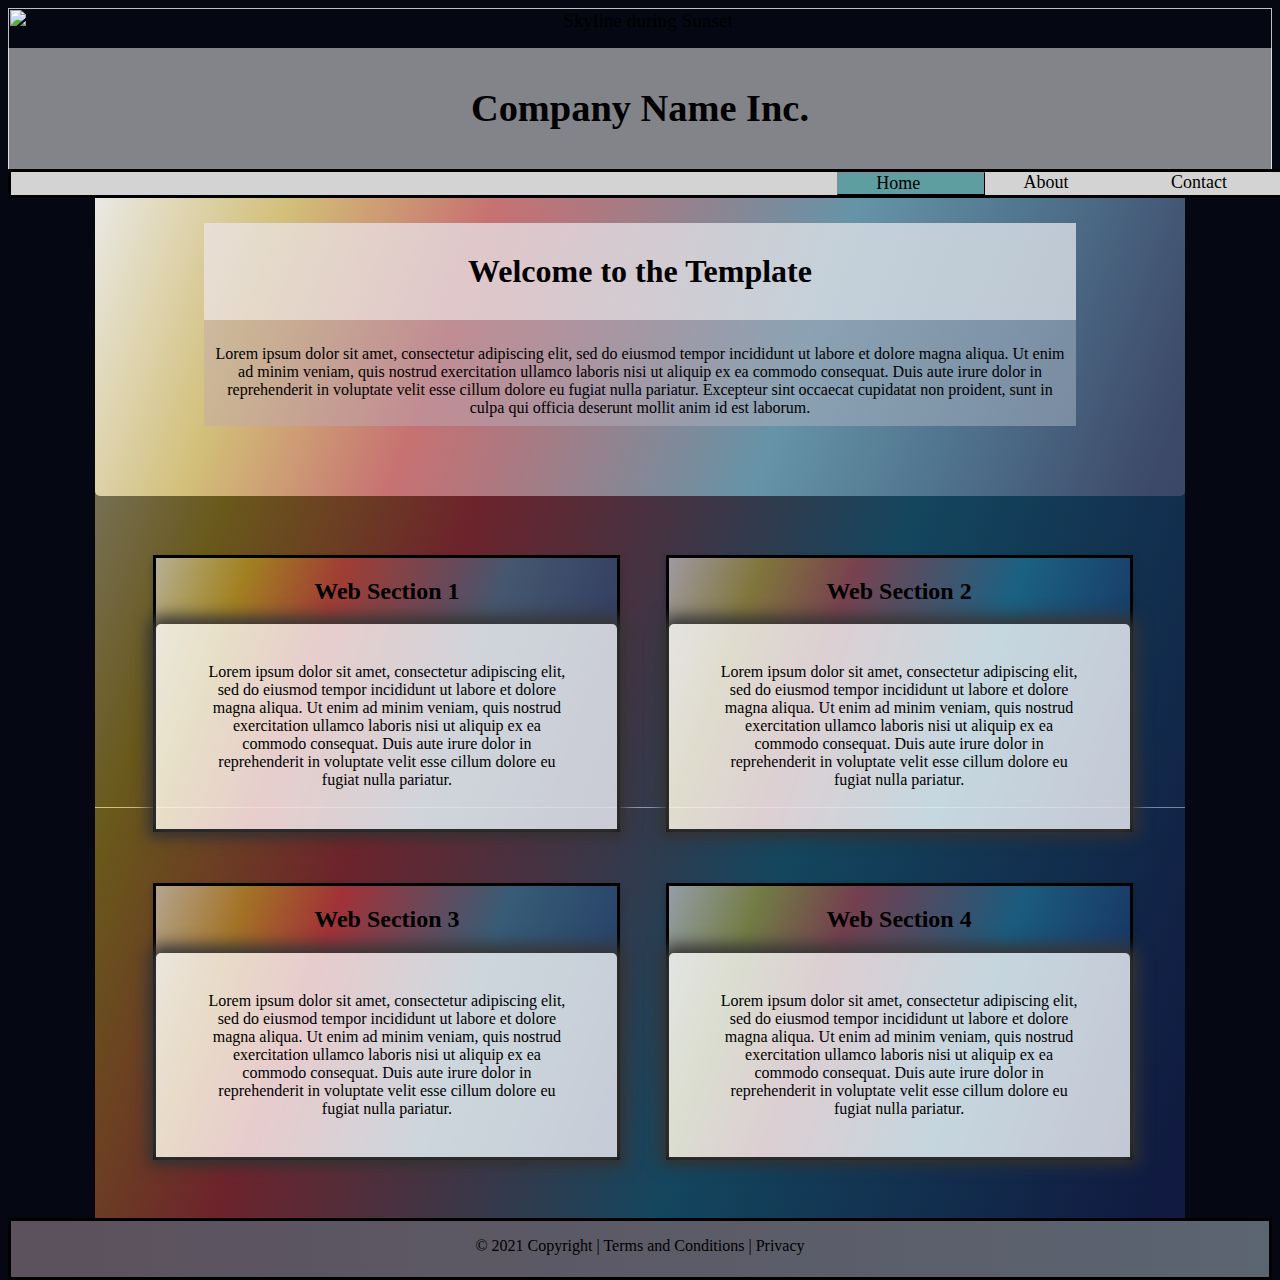
==== index.html @ ae305e32 "Final Edits" ====
<html lang="en"><head>
    <meta charset="utf-8">

    <!-- this scales the content to display nicely on mobiles/tablets -->
    <meta name="viewport" content="width=device-width, initial-scale=1">

    <title>Wireframe - Basic Responsive Page</title>

    <link rel="stylesheet" href="CSS/Basic_Responsive_Page.css">
  </head>


<div class="container"> <!-- contains the whole page === -->

    <header>
      <div class="headerImage"><!-- 1 headerimage  -->
        <img src="Resources/Skyline.jpeg" alt="Skyline during Sunset"></div><!-- 1 -->

    <div class="bannerH"><h1>Company Name Inc. </h1><!-- 2 banner div -->
    </div><!-- 2 -->
    <nav class="navmain">
      <ul class="navUL">
          <li class="nav-button">Contact</li>  
          <li class="nav-button">About</li>  
          <li class="nav-active">Home</li>   
      </ul>
      </nav>
    </header>


    <main>
        <body>
      <!-- ==== admin homepage ==== -->
      <div class="row2"><!-- 2 intro paragraph  -->
        <div class="introCard"><!-- 3 -->
        <div class="Introbody"><!-- 4 Body -->
          <div class="bannerH"><!-- 5 Banner/Heading -->
        <h1>Welcome to the Template</h1>
          </div><!-- 5-->
          <p>
        Lorem ipsum dolor sit amet, consectetur adipiscing elit, sed do eiusmod tempor incididunt ut labore et 
        dolore magna aliqua. Ut enim ad minim veniam, quis nostrud exercitation ullamco laboris nisi ut aliquip 
        ex ea commodo consequat. Duis aute irure dolor in reprehenderit in voluptate velit esse cillum dolore eu 
        fugiat nulla pariatur. Excepteur sint occaecat cupidatat non proident, sunt in culpa qui officia deserunt 
        mollit anim id est laborum.
        </p>
        </div><!-- 4-->
        </div><!-- 3  -->
      </div><!-- 2 intro Row  -->

        <div class="row"><!-- 2 -->

          <div class="column1"><!-- 3 start of card -->
            <div class="card"> <!-- 4  -->
                    <div class="headingbox"><!-- 5 headingbox -->
                      <h2>Web Section 1</h2></div><!-- 5 -->
                      <div class="cardbody"><!-- 6 -->
                      <p> Lorem ipsum dolor sit amet, consectetur adipiscing elit, sed do eiusmod tempor incididunt ut labore et dolore
                        magna aliqua. Ut enim ad minim veniam, quis nostrud exercitation ullamco laboris nisi ut aliquip ex ea commodo 
                        consequat. Duis aute irure dolor in reprehenderit in voluptate velit esse cillum dolore eu fugiat nulla pariatur.   
                       </p>  
                    </div><!-- 6 -->
            </div><!-- 4 -->
          </div> <!-- 3 -->

              <div class="column1"><!-- 3 start of card -->
                <div class="card"> <!-- 4  -->
                        <div class="headingbox"><!-- 5 -->
                          <h2>Web Section 2</h2></div><!-- 5 -->
                          <div class="cardbody"><!-- 6 -->
                          <p> Lorem ipsum dolor sit amet, consectetur adipiscing elit, sed do eiusmod tempor incididunt ut labore et dolore
                            magna aliqua. Ut enim ad minim veniam, quis nostrud exercitation ullamco laboris nisi ut aliquip ex ea commodo 
                            consequat. Duis aute irure dolor in reprehenderit in voluptate velit esse cillum dolore eu fugiat nulla pariatur.   
                           </p>  
                        </div><!-- 6 -->
                </div><!-- 4 -->
              </div> <!-- 3 -->

              <div class="column1"><!-- 3 start of card -->
                <div class="card"> <!-- 4  -->
                        <div class="headingbox"><!-- 5 -->
                          <h2>Web Section 3</h2></div><!-- 5 -->
                          <div class="cardbody"><!-- 6 -->
                          <p> Lorem ipsum dolor sit amet, consectetur adipiscing elit, sed do eiusmod tempor incididunt ut labore et dolore
                            magna aliqua. Ut enim ad minim veniam, quis nostrud exercitation ullamco laboris nisi ut aliquip ex ea commodo 
                            consequat. Duis aute irure dolor in reprehenderit in voluptate velit esse cillum dolore eu fugiat nulla pariatur.   
                           </p>  
                        </div><!-- 6 -->
                </div><!-- 4 -->
              </div> <!-- 3 -->

              <div class="column1"><!-- 3 start of card -->
                <div class="card"> <!-- 4  -->
                        <div class="headingbox"><!-- 5 -->
                          <h2>Web Section 4</h2></div><!-- 5 -->
                          <div class="cardbody"><!-- 6 -->
                          <p> Lorem ipsum dolor sit amet, consectetur adipiscing elit, sed do eiusmod tempor incididunt ut labore et dolore
                            magna aliqua. Ut enim ad minim veniam, quis nostrud exercitation ullamco laboris nisi ut aliquip ex ea commodo 
                            consequat. Duis aute irure dolor in reprehenderit in voluptate velit esse cillum dolore eu fugiat nulla pariatur.   
                           </p>  
                        </div><!-- 6 -->
                </div><!-- 4 -->
              </div> <!-- 3 -->
              

        </div><!-- 2 ROW -->
        <!-- End of Set 1 -->

        
        
      <!-- ==== END link grid ==== -->
    </body>
    </main>


    <aside class="aside">


    </aside>
    <aside class="aside1">


    </aside>

    <footer>
        <p> © 2021 Copyright  |  Terms and Conditions  |  Privacy</p>
    </footer>

</div> <!-- contains the whole page === -->

</html>
---- CSS/Basic_Responsive_Page.css ----
/* Styling applying to 1024px and smaller, barring what is mentioned specifically in the responsive to 
mobile screens section */


header {
    grid-area: header;
    text-align: center;
    font-size: 120%;
    width: 100%;
    height: 100%;
}


body
{    
  background: rgb(5,8,19);
}


.headerImage
{
  position: top;
  display: block;
  height: 40px;
  grid-area: header;
}

.headerImage img
{
  width: 100%;
  overflow: hidden;
  height: auto;
  display: block;
}

.bannerH
{
background-color: rgba(255, 255, 255, 0.5);
padding: 1%;
position: relative;
}

.introBody {
background: rgb(194,167,179);
background: linear-gradient(90deg, rgba(194,167,179,0.4570027840237657) 0%, rgba(166,180,195,0.5382352770209646) 100%); 
} 

  .navmain {
    background-color: none;
    width: 100%;
    height: fit-content;
    border-style: solid;
    border-color: black;
    background-color: lightgray;
    grid-area: header;
    float: bottom;
    position: absolute;
    
}

.navUL {
    grid-area: header;
    width: 100%;
    height: 100%;
    list-style-type: none;
    margin: 0;
    padding: 0;
    overflow: hidden;
}

.nav-active {
  float: right;
  padding-right: 5%;
  padding-left: 3%;
  font-size: large;
  background:cadetblue;
  border-width: thin;
  border-color: rgba(54,53,53,1);
  border-style: outset;
}

.nav-button {
  float: right;
  padding-right: 5%;
  padding-left: 3%;
  font-size: large;
}

.nav-button:hover {
  border-width: thin;
  border-color: rgba(54,53,53,1);
  border-style: outset;
}

.container {
    display: grid;
    grid-template-rows: 1fr 5fr 1fr;
    grid-template-columns: .8fr 5fr .8fr;
    grid-template-areas: 
      "header header header"
      "aside main aside1"
      "footer footer footer";
    grid-gap: 0;
    height: 100%;
}

main h1, h2, h3, h4 {
  text-align: center;
}

main {
    grid-area: main; 
    height: 100%;   
    background: black;
    background: linear-gradient(110deg, rgba(255,255,255,1) 0%, rgba(255,255,253,0.4962184702982756) 0%, rgba(231,190,36,0.4429971817828694) 17%, rgba(214,63,68,0.4962184702982756) 34%, rgba(36,140,179,0.4710083862646621) 64%, rgba(29,47,113,0.4822128680573792) 97%);   
   
}
    /* Potential styling 
    background: rgb(101,98,98);
    background: radial-gradient(circle, rgba(101,98,98,1) 53%, rgba(54,53,53,1) 88%); */

.cardSection {
  background-color: black;
}


.cardbody {
    padding: 1% 1% 1% 5%;
    font-size: 100%;
    background:rgba(255,255,255,0.75);
    box-shadow: 0 0 16px 8px  rgba(54,53,53,1)
}


.card {
    /* Added shadows to create the "card" effect */
    box-shadow: 0 4px 8px 0 rgba(0,0,0,0.2);
    transition: 0.3s;
    width: 100%;
    height: fit-content;
    background: rgb(255,255,255);
    background: linear-gradient(110deg, rgba(255,255,255,1) 0%, rgba(255,255,253,0.4962184702982756) 0%, rgba(231,190,36,0.4429971817828694) 17%, rgba(214,63,68,0.4962184702982756) 34%, rgba(36,140,179,0.4710083862646621) 64%, rgba(29,47,113,0.4822128680573792) 97%);   
    border-style: solid;  
    border-color: black;
  }


.cardbody {
  border-radius: 5px 5px 0 0;
  border-collapse: collapse;
  width: fit-content;
  padding: 5% 10%;
  text-align: center;
}

.introCard {
  border-radius: 5px 5px;
  border-collapse: collapse;
  height: fit-content;
  height: fit-content;
  padding: 5% 10%;
  text-align: center;
  background: linear-gradient(110deg, rgba(255,255,255,1) 0%, rgba(255,255,253,0.840756285424326) 0%, rgba(226,206,133,0.8659663694579394) 17%, rgba(214,123,126,0.8603641285615808) 34%, rgba(111,165,185,0.840756285424326) 64%, rgba(69,77,110,0.8295518036316089) 97%);
}

.introCard p {
  padding: 1%;
}

/* On hover add a deeper shadow */
.card:hover {
    border-style: solid;  
    border-width: thick;
    border-color: rgb(255,255,253,0.4962184702982756);
    border-color: radial-gradient(circle, rgba(101,98,98,1) 53%, rgba(54,53,53,1) 88%); 
  }



.aside{  /* Created to centre the content viewpoint for the user */
    grid-area: aside;
    background: rgb(5,8,19);
}

.aside1{ /* Created to centre the content viewpoint for the user */
    grid-area: aside1;
    background: rgb(5,8,19);
}


/* Float columns side by side */
.column1 {
  float: center;
  padding: 5%;
}


.row {
  display: grid;
  grid-area: main;
  grid-template-columns: 1fr 1fr 1fr 1fr;
  padding: 3%;  

}

/* float after the columns */
.row:after {
  padding: 2%;
}


.row2 {
  padding-top, padding-bottom: 3%;
  width: 100%;
  padding-right, padding-left: 0;
}

footer
{
  background: rgb(194,167,179);
  background: linear-gradient(90deg, rgba(194,167,179,0.4570027840237657) 0%, rgba(166,180,195,0.5382352770209646) 100%); 
  grid-area: footer;
  height: 100%;
  text-align: center;
  border-top: black;
  border-style: solid;
  }

/* Responsive columns 85rem max */
@media screen and (max-width: 85rem) {
.container {
    display: grid;
    grid-template-rows: .8fr 5fr .8fr;
    grid-template-columns: .8fr 10fr .8fr;
    grid-template-areas: 
      "header header header"
      "aside main aside1"
      "footer footer footer";
    grid-gap: 0;
    height: 100%;
}

.headerImage img
{
  width: 100%;
  overflow: hidden;
  height: 800px;
  display: block;
}

.main
    {
    height: 100%;
    background: rgb(5,8,19);
    }


.row {
  display: grid;
  grid-template-columns: 1fr 1fr;
  
}

.row2 {
  display: grid;
  padding-top, padding-bottom: 3%;
}
}


/* Responsive columns 50rem max */
@media screen and (max-width: 50rem) {
  .container {
      display: grid;
      grid-template-rows: .8fr 5fr .8fr;
      grid-template-columns: .8fr 10fr .8fr;
      grid-template-areas: 
        "header header header"
        "aside main aside1"
        "footer footer footer";
      grid-gap: 0;
      height: 100%;
  }
  
  .headerImage img
  {
    width: 100%;
    overflow: hidden;
    height: 800px;
    display: block;
    repeat: repeat;
  }
  
  .main
      {
      height: 100%;
      background: rgb(5,8,19);
      }
  
  .row {
    display: grid;
    grid-template-columns: 1fr; 
  }
  
  .row2 {
    display: grid;
    padding-top, padding-bottom: 3%;
  }
  }
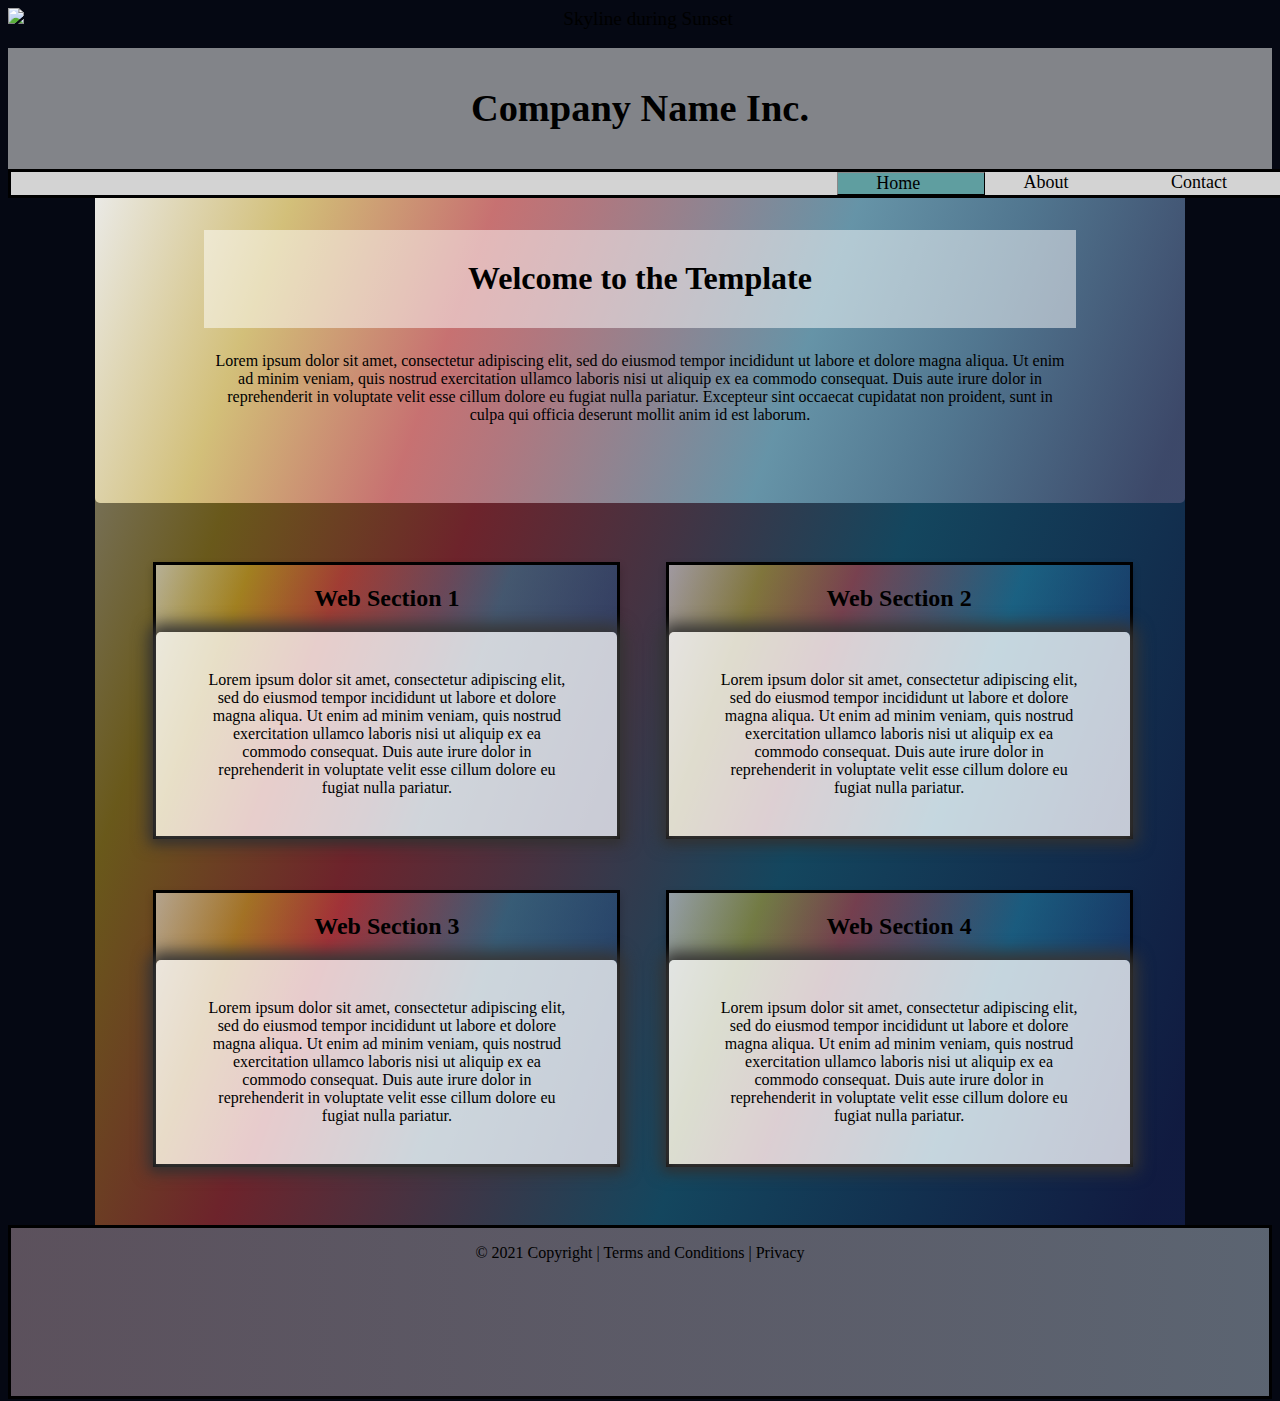
==== commit f8c5fcae: "Fixing some issues" ====
--- a/index.html
+++ b/index.html
@@ -1,4 +1,6 @@
-<html lang="en"><head>
+<!DOCTYPE html>
+<html lang="en">
+    <head>
     <meta charset="utf-8">
 
     <!-- this scales the content to display nicely on mobiles/tablets -->
@@ -27,9 +29,9 @@
       </nav>
     </header>
 
-
+ <body>
     <main>
-        <body>
+       
       <!-- ==== admin homepage ==== -->
       <div class="row2"><!-- 2 intro paragraph  -->
         <div class="introCard"><!-- 3 -->
@@ -37,7 +39,7 @@
           <div class="bannerH"><!-- 5 Banner/Heading -->
         <h1>Welcome to the Template</h1>
           </div><!-- 5-->
-          <p>
+          <p lang="zxx">   <!-- Since the filler is lorem ipsum, the language for this section is set to zxx rather than english  --> 
         Lorem ipsum dolor sit amet, consectetur adipiscing elit, sed do eiusmod tempor incididunt ut labore et 
         dolore magna aliqua. Ut enim ad minim veniam, quis nostrud exercitation ullamco laboris nisi ut aliquip 
         ex ea commodo consequat. Duis aute irure dolor in reprehenderit in voluptate velit esse cillum dolore eu 
@@ -55,7 +57,9 @@
                     <div class="headingbox"><!-- 5 headingbox -->
                       <h2>Web Section 1</h2></div><!-- 5 -->
                       <div class="cardbody"><!-- 6 -->
-                      <p> Lorem ipsum dolor sit amet, consectetur adipiscing elit, sed do eiusmod tempor incididunt ut labore et dolore
+                     
+                    <p lang="zxx">   <!-- Since the filler is lorem ipsum, the language for this section is set to zxx rather than english  --> 
+                     Lorem ipsum dolor sit amet, consectetur adipiscing elit, sed do eiusmod tempor incididunt ut labore et dolore
                         magna aliqua. Ut enim ad minim veniam, quis nostrud exercitation ullamco laboris nisi ut aliquip ex ea commodo 
                         consequat. Duis aute irure dolor in reprehenderit in voluptate velit esse cillum dolore eu fugiat nulla pariatur.   
                        </p>  
@@ -68,7 +72,8 @@
                         <div class="headingbox"><!-- 5 -->
                           <h2>Web Section 2</h2></div><!-- 5 -->
                           <div class="cardbody"><!-- 6 -->
-                          <p> Lorem ipsum dolor sit amet, consectetur adipiscing elit, sed do eiusmod tempor incididunt ut labore et dolore
+                        <p lang="zxx">   <!-- Since the filler is lorem ipsum, the language for this section is set to zxx rather than english  --> 
+                            Lorem ipsum dolor sit amet, consectetur adipiscing elit, sed do eiusmod tempor incididunt ut labore et dolore
                             magna aliqua. Ut enim ad minim veniam, quis nostrud exercitation ullamco laboris nisi ut aliquip ex ea commodo 
                             consequat. Duis aute irure dolor in reprehenderit in voluptate velit esse cillum dolore eu fugiat nulla pariatur.   
                            </p>  
@@ -81,7 +86,9 @@
                         <div class="headingbox"><!-- 5 -->
                           <h2>Web Section 3</h2></div><!-- 5 -->
                           <div class="cardbody"><!-- 6 -->
-                          <p> Lorem ipsum dolor sit amet, consectetur adipiscing elit, sed do eiusmod tempor incididunt ut labore et dolore
+                          
+          <p lang="zxx">   <!-- Since the filler is lorem ipsum, the language for this section is set to zxx rather than english  --> 
+              Lorem ipsum dolor sit amet, consectetur adipiscing elit, sed do eiusmod tempor incididunt ut labore et dolore
                             magna aliqua. Ut enim ad minim veniam, quis nostrud exercitation ullamco laboris nisi ut aliquip ex ea commodo 
                             consequat. Duis aute irure dolor in reprehenderit in voluptate velit esse cillum dolore eu fugiat nulla pariatur.   
                            </p>  
@@ -94,7 +101,9 @@
                         <div class="headingbox"><!-- 5 -->
                           <h2>Web Section 4</h2></div><!-- 5 -->
                           <div class="cardbody"><!-- 6 -->
-                          <p> Lorem ipsum dolor sit amet, consectetur adipiscing elit, sed do eiusmod tempor incididunt ut labore et dolore
+                          
+          <p lang="zxx">   <!-- Since the filler is lorem ipsum, the language for this section is set to zxx rather than english  --> 
+              Lorem ipsum dolor sit amet, consectetur adipiscing elit, sed do eiusmod tempor incididunt ut labore et dolore
                             magna aliqua. Ut enim ad minim veniam, quis nostrud exercitation ullamco laboris nisi ut aliquip ex ea commodo 
                             consequat. Duis aute irure dolor in reprehenderit in voluptate velit esse cillum dolore eu fugiat nulla pariatur.   
                            </p>  
@@ -109,7 +118,7 @@
         
         
       <!-- ==== END link grid ==== -->
-    </body>
+
     </main>
 
 
@@ -125,7 +134,9 @@
     <footer>
         <p> © 2021 Copyright  |  Terms and Conditions  |  Privacy</p>
     </footer>
+         </body>
 
 </div> <!-- contains the whole page === -->
+    
 
 </html>
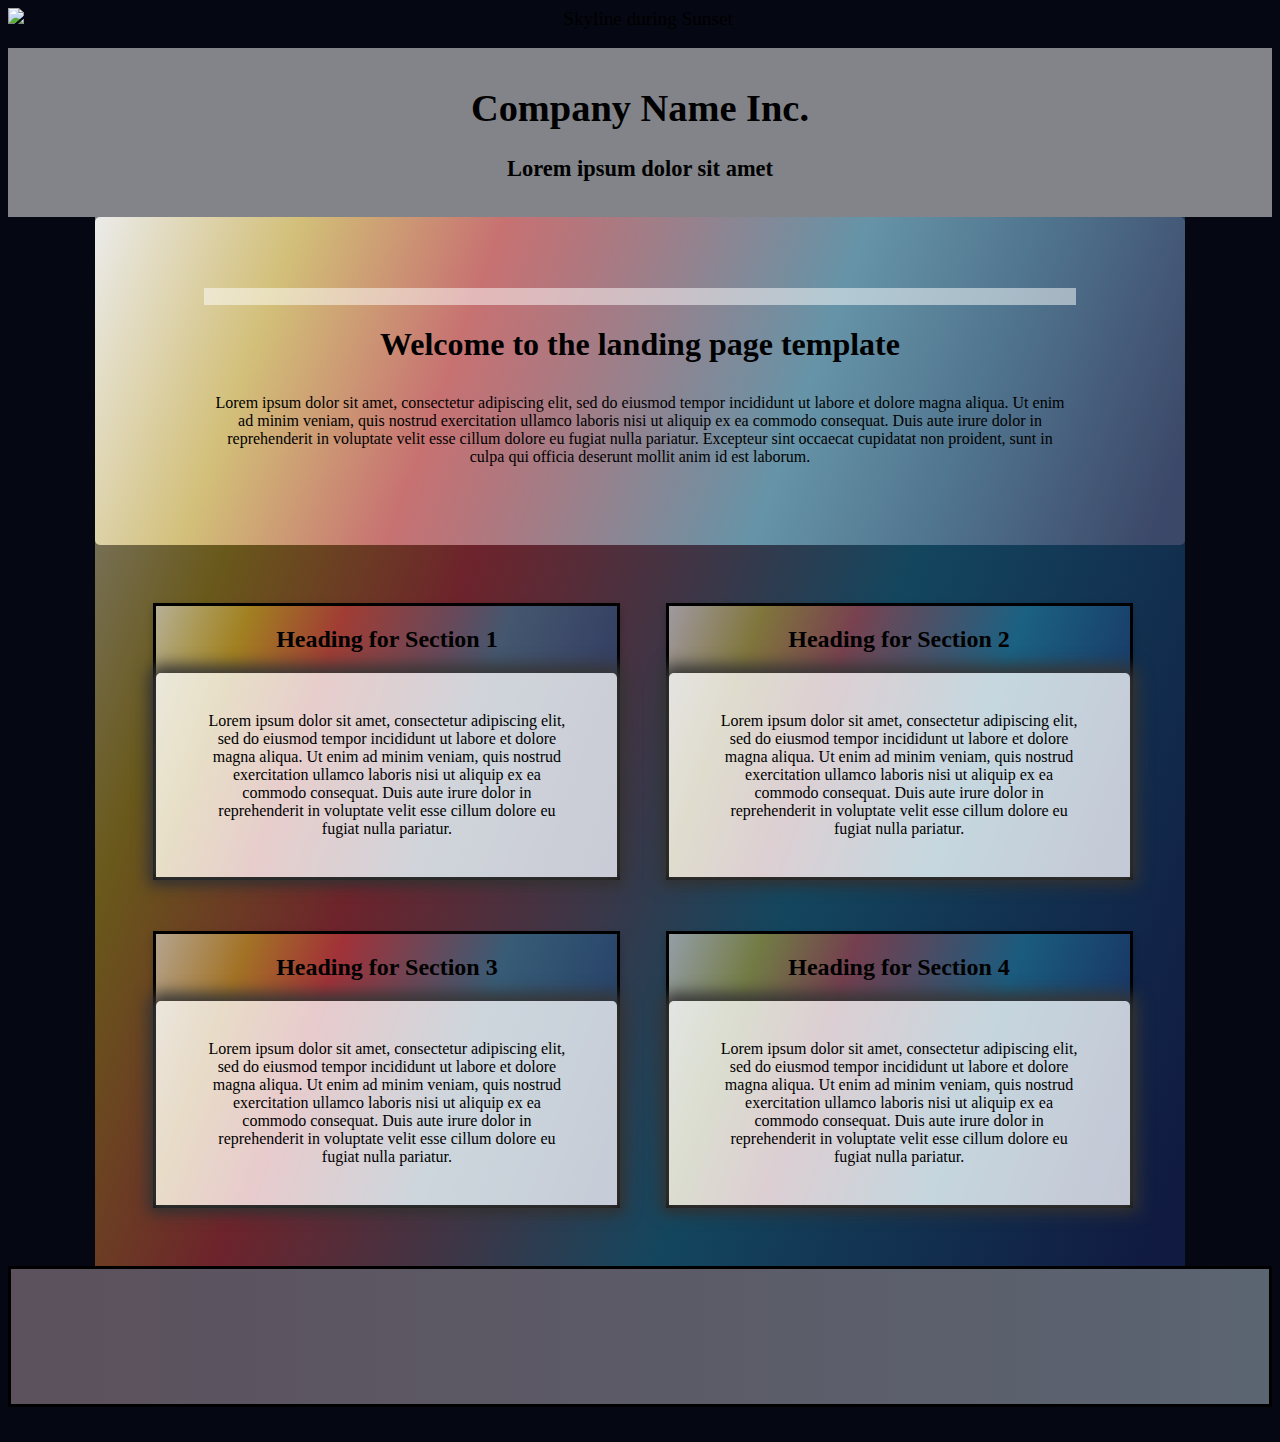
==== commit 21ed6ab0: "Going back to older version" ====
--- a/index.html
+++ b/index.html
@@ -1,142 +1,118 @@
 <!DOCTYPE html>
 <html lang="en">
-    <head>
-    <meta charset="utf-8">
+  <head>
+  <meta charset="utf-8">
 
-    <!-- this scales the content to display nicely on mobiles/tablets -->
-    <meta name="viewport" content="width=device-width, initial-scale=1">
+  <!-- this scales the content to display nicely on mobiles/tablets -->
+  <meta name="viewport" content="width=device-width, initial-scale=1">
 
-    <title>Wireframe - Basic Responsive Page</title>
+  <title>Wireframe - Basic Responsive Page</title>
 
-    <link rel="stylesheet" href="CSS/Basic_Responsive_Page.css">
-  </head>
+  <link rel="stylesheet" href="CSS/Basic_Responsive_Page.css">
+</head>
 
+<body>
 
 <div class="container"> <!-- contains the whole page === -->
 
-    <header>
-      <div class="headerImage"><!-- 1 headerimage  -->
-        <img src="Resources/Skyline.jpeg" alt="Skyline during Sunset"></div><!-- 1 -->
-
-    <div class="bannerH"><h1>Company Name Inc. </h1><!-- 2 banner div -->
-    </div><!-- 2 -->
-    <nav class="navmain">
-      <ul class="navUL">
-          <li class="nav-button">Contact</li>  
-          <li class="nav-button">About</li>  
-          <li class="nav-active">Home</li>   
-      </ul>
-      </nav>
-    </header>
-
- <body>
-    <main>
-       
-      <!-- ==== admin homepage ==== -->
-      <div class="row2"><!-- 2 intro paragraph  -->
-        <div class="introCard"><!-- 3 -->
-        <div class="Introbody"><!-- 4 Body -->
-          <div class="bannerH"><!-- 5 Banner/Heading -->
-        <h1>Welcome to the Template</h1>
-          </div><!-- 5-->
-          <p lang="zxx">   <!-- Since the filler is lorem ipsum, the language for this section is set to zxx rather than english  --> 
-        Lorem ipsum dolor sit amet, consectetur adipiscing elit, sed do eiusmod tempor incididunt ut labore et 
-        dolore magna aliqua. Ut enim ad minim veniam, quis nostrud exercitation ullamco laboris nisi ut aliquip 
-        ex ea commodo consequat. Duis aute irure dolor in reprehenderit in voluptate velit esse cillum dolore eu 
-        fugiat nulla pariatur. Excepteur sint occaecat cupidatat non proident, sunt in culpa qui officia deserunt 
-        mollit anim id est laborum.
-        </p>
-        </div><!-- 4-->
-        </div><!-- 3  -->
-      </div><!-- 2 intro Row  -->
-
-        <div class="row"><!-- 2 -->
-
-          <div class="column1"><!-- 3 start of card -->
-            <div class="card"> <!-- 4  -->
-                    <div class="headingbox"><!-- 5 headingbox -->
-                      <h2>Web Section 1</h2></div><!-- 5 -->
-                      <div class="cardbody"><!-- 6 -->
-                     
-                    <p lang="zxx">   <!-- Since the filler is lorem ipsum, the language for this section is set to zxx rather than english  --> 
-                     Lorem ipsum dolor sit amet, consectetur adipiscing elit, sed do eiusmod tempor incididunt ut labore et dolore
-                        magna aliqua. Ut enim ad minim veniam, quis nostrud exercitation ullamco laboris nisi ut aliquip ex ea commodo 
-                        consequat. Duis aute irure dolor in reprehenderit in voluptate velit esse cillum dolore eu fugiat nulla pariatur.   
-                       </p>  
-                    </div><!-- 6 -->
-            </div><!-- 4 -->
-          </div> <!-- 3 -->
-
-              <div class="column1"><!-- 3 start of card -->
-                <div class="card"> <!-- 4  -->
-                        <div class="headingbox"><!-- 5 -->
-                          <h2>Web Section 2</h2></div><!-- 5 -->
-                          <div class="cardbody"><!-- 6 -->
-                        <p lang="zxx">   <!-- Since the filler is lorem ipsum, the language for this section is set to zxx rather than english  --> 
-                            Lorem ipsum dolor sit amet, consectetur adipiscing elit, sed do eiusmod tempor incididunt ut labore et dolore
-                            magna aliqua. Ut enim ad minim veniam, quis nostrud exercitation ullamco laboris nisi ut aliquip ex ea commodo 
-                            consequat. Duis aute irure dolor in reprehenderit in voluptate velit esse cillum dolore eu fugiat nulla pariatur.   
-                           </p>  
-                        </div><!-- 6 -->
-                </div><!-- 4 -->
-              </div> <!-- 3 -->
-
-              <div class="column1"><!-- 3 start of card -->
-                <div class="card"> <!-- 4  -->
-                        <div class="headingbox"><!-- 5 -->
-                          <h2>Web Section 3</h2></div><!-- 5 -->
-                          <div class="cardbody"><!-- 6 -->
-                          
-          <p lang="zxx">   <!-- Since the filler is lorem ipsum, the language for this section is set to zxx rather than english  --> 
-              Lorem ipsum dolor sit amet, consectetur adipiscing elit, sed do eiusmod tempor incididunt ut labore et dolore
-                            magna aliqua. Ut enim ad minim veniam, quis nostrud exercitation ullamco laboris nisi ut aliquip ex ea commodo 
-                            consequat. Duis aute irure dolor in reprehenderit in voluptate velit esse cillum dolore eu fugiat nulla pariatur.   
-                           </p>  
-                        </div><!-- 6 -->
-                </div><!-- 4 -->
-              </div> <!-- 3 -->
-
-              <div class="column1"><!-- 3 start of card -->
-                <div class="card"> <!-- 4  -->
-                        <div class="headingbox"><!-- 5 -->
-                          <h2>Web Section 4</h2></div><!-- 5 -->
-                          <div class="cardbody"><!-- 6 -->
-                          
-          <p lang="zxx">   <!-- Since the filler is lorem ipsum, the language for this section is set to zxx rather than english  --> 
-              Lorem ipsum dolor sit amet, consectetur adipiscing elit, sed do eiusmod tempor incididunt ut labore et dolore
-                            magna aliqua. Ut enim ad minim veniam, quis nostrud exercitation ullamco laboris nisi ut aliquip ex ea commodo 
-                            consequat. Duis aute irure dolor in reprehenderit in voluptate velit esse cillum dolore eu fugiat nulla pariatur.   
-                           </p>  
-                        </div><!-- 6 -->
-                </div><!-- 4 -->
-              </div> <!-- 3 -->
-              
-
-        </div><!-- 2 ROW -->
-        <!-- End of Set 1 -->
-
-        
-        
-      <!-- ==== END link grid ==== -->
-
-    </main>
+  <header>
+  <div class="headerImage"><!-- 1 headerimage  -->
+  <img src="Resources/Skyline.jpeg" alt="Skyline during Sunset"></div><!-- 1 -->
+  <div class="bannerH"> <h1>Company Name Inc. </h1><!-- 2 banner div -->
+  <h3>Lorem ipsum dolor sit amet</h3></div><!-- 2 -->
+  
+  </header>
 
 
-    <aside class="aside">
+  <main>
+
+    <!-- ==== admin homepage ==== -->
+    <div class="row2"><!-- 2 intro paragraph  -->
+      <div class="introCard"><!-- 3 -->
+        <p class="bannerH">
+      <h1>Welcome to the landing page template</h1>
+      <p>
+      Lorem ipsum dolor sit amet, consectetur adipiscing elit, sed do eiusmod tempor incididunt ut labore et dolore magna aliqua. Ut enim ad minim veniam, quis nostrud exercitation ullamco laboris nisi ut aliquip ex ea commodo consequat. Duis aute irure dolor in reprehenderit in voluptate velit esse cillum dolore eu fugiat nulla pariatur. Excepteur sint occaecat cupidatat non proident, sunt in culpa qui officia deserunt mollit anim id est laborum.
+      </p>
+      </div><!-- 3  -->
+    </div><!-- 2 intro paragraph  -->
+
+      <div class="row"><!-- 2 -->
+
+        <div class="column1"><!-- 3 start of card -->
+          <div class="card"> <!-- 4  -->
+                  <div class="headingbox"><!-- 5 headingbox -->
+                    <h2>Heading for Section 1</h2></div><!-- 5 -->
+                    <div class="cardbody"><!-- 6 -->
+                    <p> Lorem ipsum dolor sit amet, consectetur adipiscing elit, sed do eiusmod tempor incididunt ut labore et dolore
+                      magna aliqua. Ut enim ad minim veniam, quis nostrud exercitation ullamco laboris nisi ut aliquip ex ea commodo 
+                      consequat. Duis aute irure dolor in reprehenderit in voluptate velit esse cillum dolore eu fugiat nulla pariatur.   
+                     </p>  
+                  </div><!-- 6 -->
+          </div><!-- 4 -->
+        </div> <!-- 3 -->
+
+            <div class="column1"><!-- 3 start of card -->
+              <div class="card"> <!-- 4  -->
+                      <div class="headingbox"><!-- 5 -->
+                        <h2>Heading for Section 2</h2></div><!-- 5 -->
+                        <div class="cardbody"><!-- 6 -->
+                        <p> Lorem ipsum dolor sit amet, consectetur adipiscing elit, sed do eiusmod tempor incididunt ut labore et dolore
+                          magna aliqua. Ut enim ad minim veniam, quis nostrud exercitation ullamco laboris nisi ut aliquip ex ea commodo 
+                          consequat. Duis aute irure dolor in reprehenderit in voluptate velit esse cillum dolore eu fugiat nulla pariatur.   
+                         </p>  
+                      </div><!-- 6 -->
+              </div><!-- 4 -->
+            </div> <!-- 3 -->
+
+            <div class="column1"><!-- 3 start of card -->
+              <div class="card"> <!-- 4  -->
+                      <div class="headingbox"><!-- 5 -->
+                        <h2>Heading for Section 3</h2></div><!-- 5 -->
+                        <div class="cardbody"><!-- 6 -->
+                        <p> Lorem ipsum dolor sit amet, consectetur adipiscing elit, sed do eiusmod tempor incididunt ut labore et dolore
+                          magna aliqua. Ut enim ad minim veniam, quis nostrud exercitation ullamco laboris nisi ut aliquip ex ea commodo 
+                          consequat. Duis aute irure dolor in reprehenderit in voluptate velit esse cillum dolore eu fugiat nulla pariatur.   
+                         </p>  
+                      </div><!-- 6 -->
+              </div><!-- 4 -->
+            </div> <!-- 3 -->
+
+            <div class="column1"><!-- 3 start of card -->
+              <div class="card"> <!-- 4  -->
+                      <div class="headingbox"><!-- 5 -->
+                        <h2>Heading for Section 4</h2></div><!-- 5 -->
+                        <div class="cardbody"><!-- 6 -->
+                        <p> Lorem ipsum dolor sit amet, consectetur adipiscing elit, sed do eiusmod tempor incididunt ut labore et dolore
+                          magna aliqua. Ut enim ad minim veniam, quis nostrud exercitation ullamco laboris nisi ut aliquip ex ea commodo 
+                          consequat. Duis aute irure dolor in reprehenderit in voluptate velit esse cillum dolore eu fugiat nulla pariatur.   
+                         </p>  
+                      </div><!-- 6 -->
+              </div><!-- 4 -->
+            </div> <!-- 3 -->
+
+      </div><!-- 2 ROW -->
+      <!-- End of Set 1 -->
+
+    <!-- ==== END link grid ==== -->
+
+  </main>
 
 
-    </aside>
-    <aside class="aside1">
+  <aside class="aside">
 
 
-    </aside>
+  </aside>
+  <aside class="aside1">
 
-    <footer>
-        <p> © 2021 Copyright  |  Terms and Conditions  |  Privacy</p>
-    </footer>
-         </body>
+
+  </aside>
+
+  <footer>
+    <!-- empty but kept just in case === -->
+
+  </footer>
 
 </div> <!-- contains the whole page === -->
-    
-
+</body>
 </html>
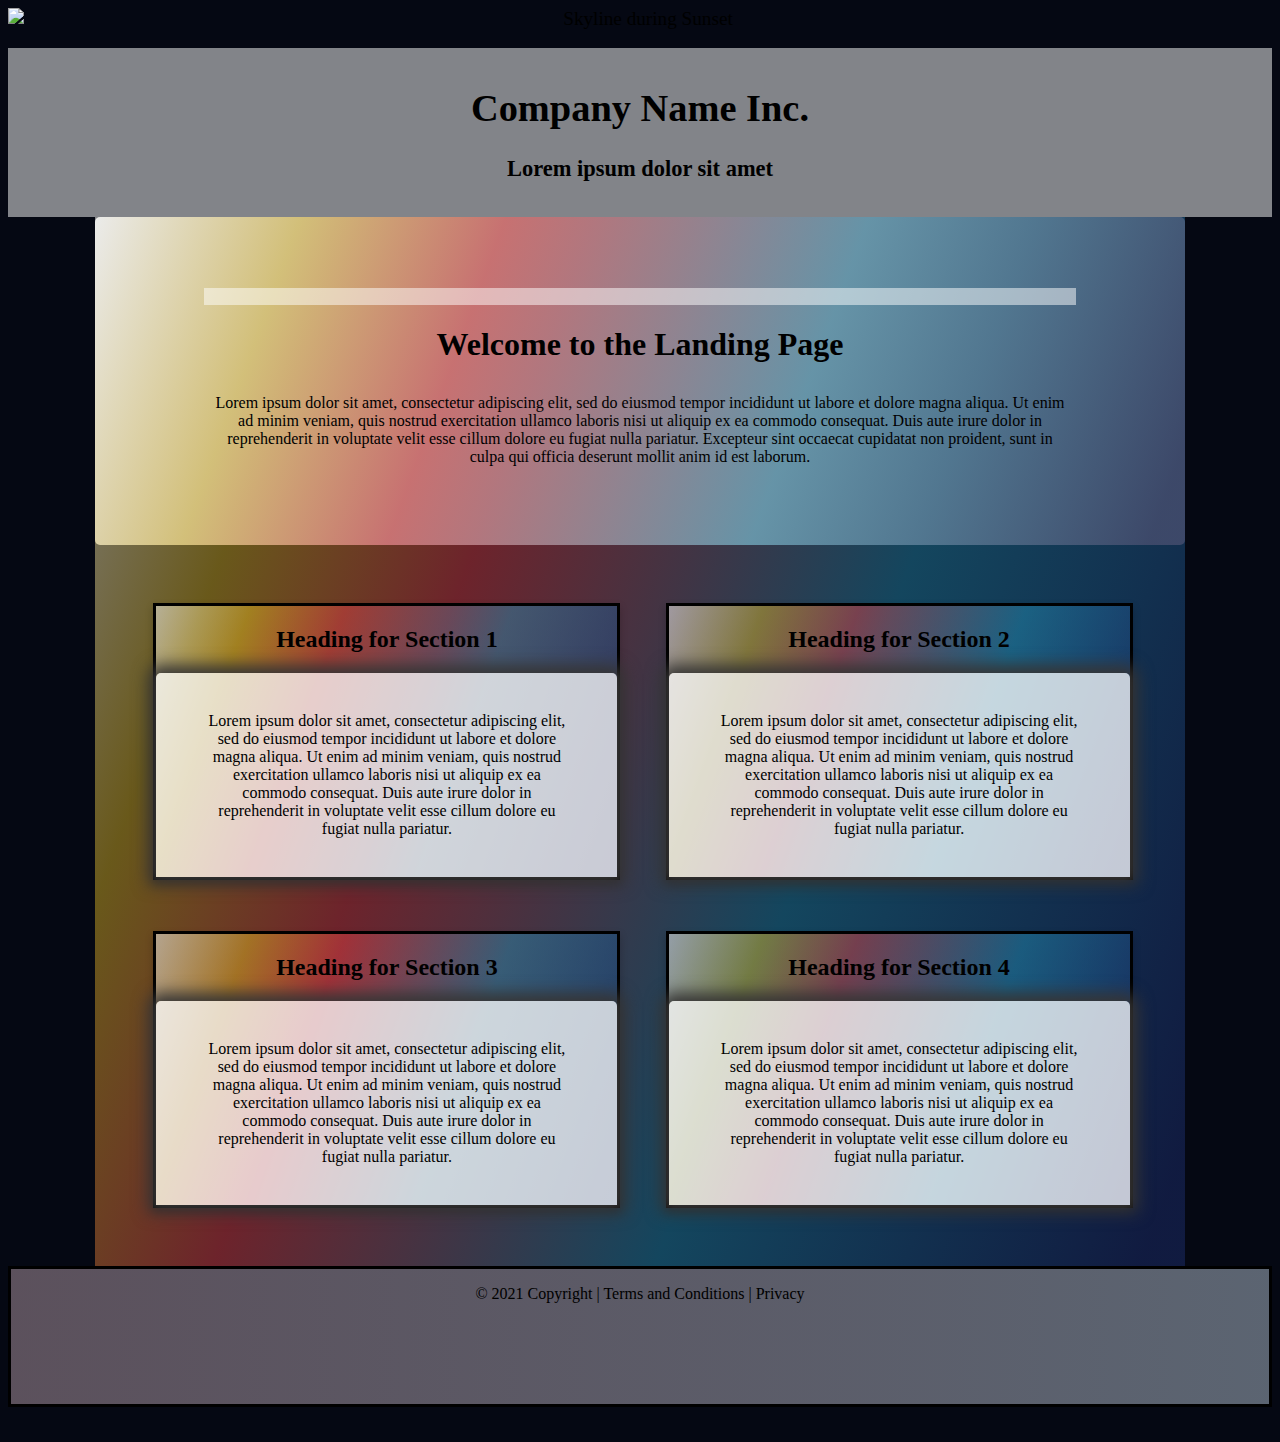
==== commit ca6ae746: "Addition of footer text and lang for lorem ipsum" ====
--- a/index.html
+++ b/index.html
@@ -1,118 +1,123 @@
 <!DOCTYPE html>
-<html lang="en">
-  <head>
-  <meta charset="utf-8">
+<html lang="en"><head>
+    <meta charset="utf-8">
 
-  <!-- this scales the content to display nicely on mobiles/tablets -->
-  <meta name="viewport" content="width=device-width, initial-scale=1">
+    <!-- this scales the content to display nicely on mobiles/tablets -->
+    <meta name="viewport" content="width=device-width, initial-scale=1">
 
-  <title>Wireframe - Basic Responsive Page</title>
+    <title>Wireframe - Basic Responsive Page</title>
 
-  <link rel="stylesheet" href="CSS/Basic_Responsive_Page.css">
-</head>
+    <link rel="stylesheet" href="CSS/Basic_Responsive_Page.css">
+  </head>
 
-<body>
 
 <div class="container"> <!-- contains the whole page === -->
 
-  <header>
-  <div class="headerImage"><!-- 1 headerimage  -->
-  <img src="Resources/Skyline.jpeg" alt="Skyline during Sunset"></div><!-- 1 -->
-  <div class="bannerH"> <h1>Company Name Inc. </h1><!-- 2 banner div -->
-  <h3>Lorem ipsum dolor sit amet</h3></div><!-- 2 -->
-  
-  </header>
+    <header>
+    <div class="headerImage"><!-- 1 headerimage  -->
+    <img src="Resources/Skyline.jpeg" alt="Skyline during Sunset"></div><!-- 1 -->
+    <div class="bannerH"> <h1>Company Name Inc. </h1><!-- 2 banner div -->
+    <h3>Lorem ipsum dolor sit amet</h3></div><!-- 2 -->
+    
+    </header>
 
 
-  <main>
+    <main>
+        <body>
+      <!-- ==== admin homepage ==== -->
+      <div class="row2"><!-- 2 intro paragraph  -->
+        <div class="introCard"><!-- 3 -->
+          <p class="bannerH">
+        <h1>Welcome to the Landing Page</h1>
+        <p lang="zxx">   <!-- Since the filler is lorem ipsum, the language for this section 
+        is set to zxx rather than english  --> 
+        Lorem ipsum dolor sit amet, consectetur adipiscing elit, sed do eiusmod tempor incididunt ut labore et dolore magna aliqua. Ut enim ad minim veniam, quis nostrud exercitation ullamco laboris nisi ut aliquip ex ea commodo consequat. Duis aute irure dolor in reprehenderit in voluptate velit esse cillum dolore eu fugiat nulla pariatur. Excepteur sint occaecat cupidatat non proident, sunt in culpa qui officia deserunt mollit anim id est laborum.
+        </p>
+        </div><!-- 3  -->
+      </div><!-- 2 intro paragraph  -->
 
-    <!-- ==== admin homepage ==== -->
-    <div class="row2"><!-- 2 intro paragraph  -->
-      <div class="introCard"><!-- 3 -->
-        <p class="bannerH">
-      <h1>Welcome to the landing page template</h1>
-      <p>
-      Lorem ipsum dolor sit amet, consectetur adipiscing elit, sed do eiusmod tempor incididunt ut labore et dolore magna aliqua. Ut enim ad minim veniam, quis nostrud exercitation ullamco laboris nisi ut aliquip ex ea commodo consequat. Duis aute irure dolor in reprehenderit in voluptate velit esse cillum dolore eu fugiat nulla pariatur. Excepteur sint occaecat cupidatat non proident, sunt in culpa qui officia deserunt mollit anim id est laborum.
-      </p>
-      </div><!-- 3  -->
-    </div><!-- 2 intro paragraph  -->
+        <div class="row"><!-- 2 -->
 
-      <div class="row"><!-- 2 -->
+          <div class="column1"><!-- 3 start of card -->
+            <div class="card"> <!-- 4  -->
+                    <div class="headingbox"><!-- 5 headingbox -->
+                      <h2>Heading for Section 1</h2></div><!-- 5 -->
+                      <div class="cardbody"><!-- 6 -->
+                       <p lang="zxx">   <!-- Since the filler is lorem ipsum, the language for this section 
+        is set to zxx rather than english  --> 
+                        Lorem ipsum dolor sit amet, consectetur adipiscing elit, sed do eiusmod tempor incididunt ut labore et dolore
+                        magna aliqua. Ut enim ad minim veniam, quis nostrud exercitation ullamco laboris nisi ut aliquip ex ea commodo 
+                        consequat. Duis aute irure dolor in reprehenderit in voluptate velit esse cillum dolore eu fugiat nulla pariatur.   
+                       </p>  
+                    </div><!-- 6 -->
+            </div><!-- 4 -->
+          </div> <!-- 3 -->
 
-        <div class="column1"><!-- 3 start of card -->
-          <div class="card"> <!-- 4  -->
-                  <div class="headingbox"><!-- 5 headingbox -->
-                    <h2>Heading for Section 1</h2></div><!-- 5 -->
-                    <div class="cardbody"><!-- 6 -->
-                    <p> Lorem ipsum dolor sit amet, consectetur adipiscing elit, sed do eiusmod tempor incididunt ut labore et dolore
-                      magna aliqua. Ut enim ad minim veniam, quis nostrud exercitation ullamco laboris nisi ut aliquip ex ea commodo 
-                      consequat. Duis aute irure dolor in reprehenderit in voluptate velit esse cillum dolore eu fugiat nulla pariatur.   
-                     </p>  
-                  </div><!-- 6 -->
-          </div><!-- 4 -->
-        </div> <!-- 3 -->
+              <div class="column1"><!-- 3 start of card -->
+                <div class="card"> <!-- 4  -->
+                        <div class="headingbox"><!-- 5 -->
+                          <h2>Heading for Section 2</h2></div><!-- 5 -->
+                          <div class="cardbody"><!-- 6 -->
+                           <p lang="zxx">   <!-- Since the filler is lorem ipsum, the language for this section 
+        is set to zxx rather than english  -->  Lorem ipsum dolor sit amet, consectetur adipiscing elit, sed do eiusmod tempor incididunt ut labore et dolore
+                            magna aliqua. Ut enim ad minim veniam, quis nostrud exercitation ullamco laboris nisi ut aliquip ex ea commodo 
+                            consequat. Duis aute irure dolor in reprehenderit in voluptate velit esse cillum dolore eu fugiat nulla pariatur.   
+                           </p>  
+                        </div><!-- 6 -->
+                </div><!-- 4 -->
+              </div> <!-- 3 -->
 
-            <div class="column1"><!-- 3 start of card -->
-              <div class="card"> <!-- 4  -->
-                      <div class="headingbox"><!-- 5 -->
-                        <h2>Heading for Section 2</h2></div><!-- 5 -->
-                        <div class="cardbody"><!-- 6 -->
-                        <p> Lorem ipsum dolor sit amet, consectetur adipiscing elit, sed do eiusmod tempor incididunt ut labore et dolore
-                          magna aliqua. Ut enim ad minim veniam, quis nostrud exercitation ullamco laboris nisi ut aliquip ex ea commodo 
-                          consequat. Duis aute irure dolor in reprehenderit in voluptate velit esse cillum dolore eu fugiat nulla pariatur.   
-                         </p>  
-                      </div><!-- 6 -->
-              </div><!-- 4 -->
-            </div> <!-- 3 -->
+              <div class="column1"><!-- 3 start of card -->
+                <div class="card"> <!-- 4  -->
+                        <div class="headingbox"><!-- 5 -->
+                          <h2>Heading for Section 3</h2></div><!-- 5 -->
+                          <div class="cardbody"><!-- 6 -->
+                           <p lang="zxx">   <!-- Since the filler is lorem ipsum, the language for this section 
+        is set to zxx rather than english  -->  Lorem ipsum dolor sit amet, consectetur adipiscing elit, sed do eiusmod tempor incididunt ut labore et dolore
+                            magna aliqua. Ut enim ad minim veniam, quis nostrud exercitation ullamco laboris nisi ut aliquip ex ea commodo 
+                            consequat. Duis aute irure dolor in reprehenderit in voluptate velit esse cillum dolore eu fugiat nulla pariatur.   
+                           </p>  
+                        </div><!-- 6 -->
+                </div><!-- 4 -->
+              </div> <!-- 3 -->
 
-            <div class="column1"><!-- 3 start of card -->
-              <div class="card"> <!-- 4  -->
-                      <div class="headingbox"><!-- 5 -->
-                        <h2>Heading for Section 3</h2></div><!-- 5 -->
-                        <div class="cardbody"><!-- 6 -->
-                        <p> Lorem ipsum dolor sit amet, consectetur adipiscing elit, sed do eiusmod tempor incididunt ut labore et dolore
-                          magna aliqua. Ut enim ad minim veniam, quis nostrud exercitation ullamco laboris nisi ut aliquip ex ea commodo 
-                          consequat. Duis aute irure dolor in reprehenderit in voluptate velit esse cillum dolore eu fugiat nulla pariatur.   
-                         </p>  
-                      </div><!-- 6 -->
-              </div><!-- 4 -->
-            </div> <!-- 3 -->
+              <div class="column1"><!-- 3 start of card -->
+                <div class="card"> <!-- 4  -->
+                        <div class="headingbox"><!-- 5 -->
+                          <h2>Heading for Section 4</h2></div><!-- 5 -->
+                          <div class="cardbody"><!-- 6 -->
+                          <p lang="zxx">   <!-- Since the filler is lorem ipsum, the language for this section 
+        is set to zxx rather than english  --> 
+                              Lorem ipsum dolor sit amet, consectetur adipiscing elit, sed do eiusmod tempor incididunt ut labore et dolore
+                            magna aliqua. Ut enim ad minim veniam, quis nostrud exercitation ullamco laboris nisi ut aliquip ex ea commodo 
+                            consequat. Duis aute irure dolor in reprehenderit in voluptate velit esse cillum dolore eu fugiat nulla pariatur.   
+                           </p>  
+                        </div><!-- 6 -->
+                </div><!-- 4 -->
+              </div> <!-- 3 -->
 
-            <div class="column1"><!-- 3 start of card -->
-              <div class="card"> <!-- 4  -->
-                      <div class="headingbox"><!-- 5 -->
-                        <h2>Heading for Section 4</h2></div><!-- 5 -->
-                        <div class="cardbody"><!-- 6 -->
-                        <p> Lorem ipsum dolor sit amet, consectetur adipiscing elit, sed do eiusmod tempor incididunt ut labore et dolore
-                          magna aliqua. Ut enim ad minim veniam, quis nostrud exercitation ullamco laboris nisi ut aliquip ex ea commodo 
-                          consequat. Duis aute irure dolor in reprehenderit in voluptate velit esse cillum dolore eu fugiat nulla pariatur.   
-                         </p>  
-                      </div><!-- 6 -->
-              </div><!-- 4 -->
-            </div> <!-- 3 -->
+        </div><!-- 2 ROW -->
+        <!-- End of Set 1 -->
 
-      </div><!-- 2 ROW -->
-      <!-- End of Set 1 -->
-
-    <!-- ==== END link grid ==== -->
-
-  </main>
+      <!-- ==== END link grid ==== -->
+    </body>
+    </main>
 
 
-  <aside class="aside">
+    <aside class="aside">
 
 
-  </aside>
-  <aside class="aside1">
+    </aside>
+    <aside class="aside1">
 
 
-  </aside>
+    </aside>
 
-  <footer>
-    <!-- empty but kept just in case === -->
+    <footer>
 
-  </footer>
+        <p> © 2021 Copyright  |  Terms and Conditions  |  Privacy</p>
+    </footer>
 
 </div> <!-- contains the whole page === -->
-</body>
+
 </html>
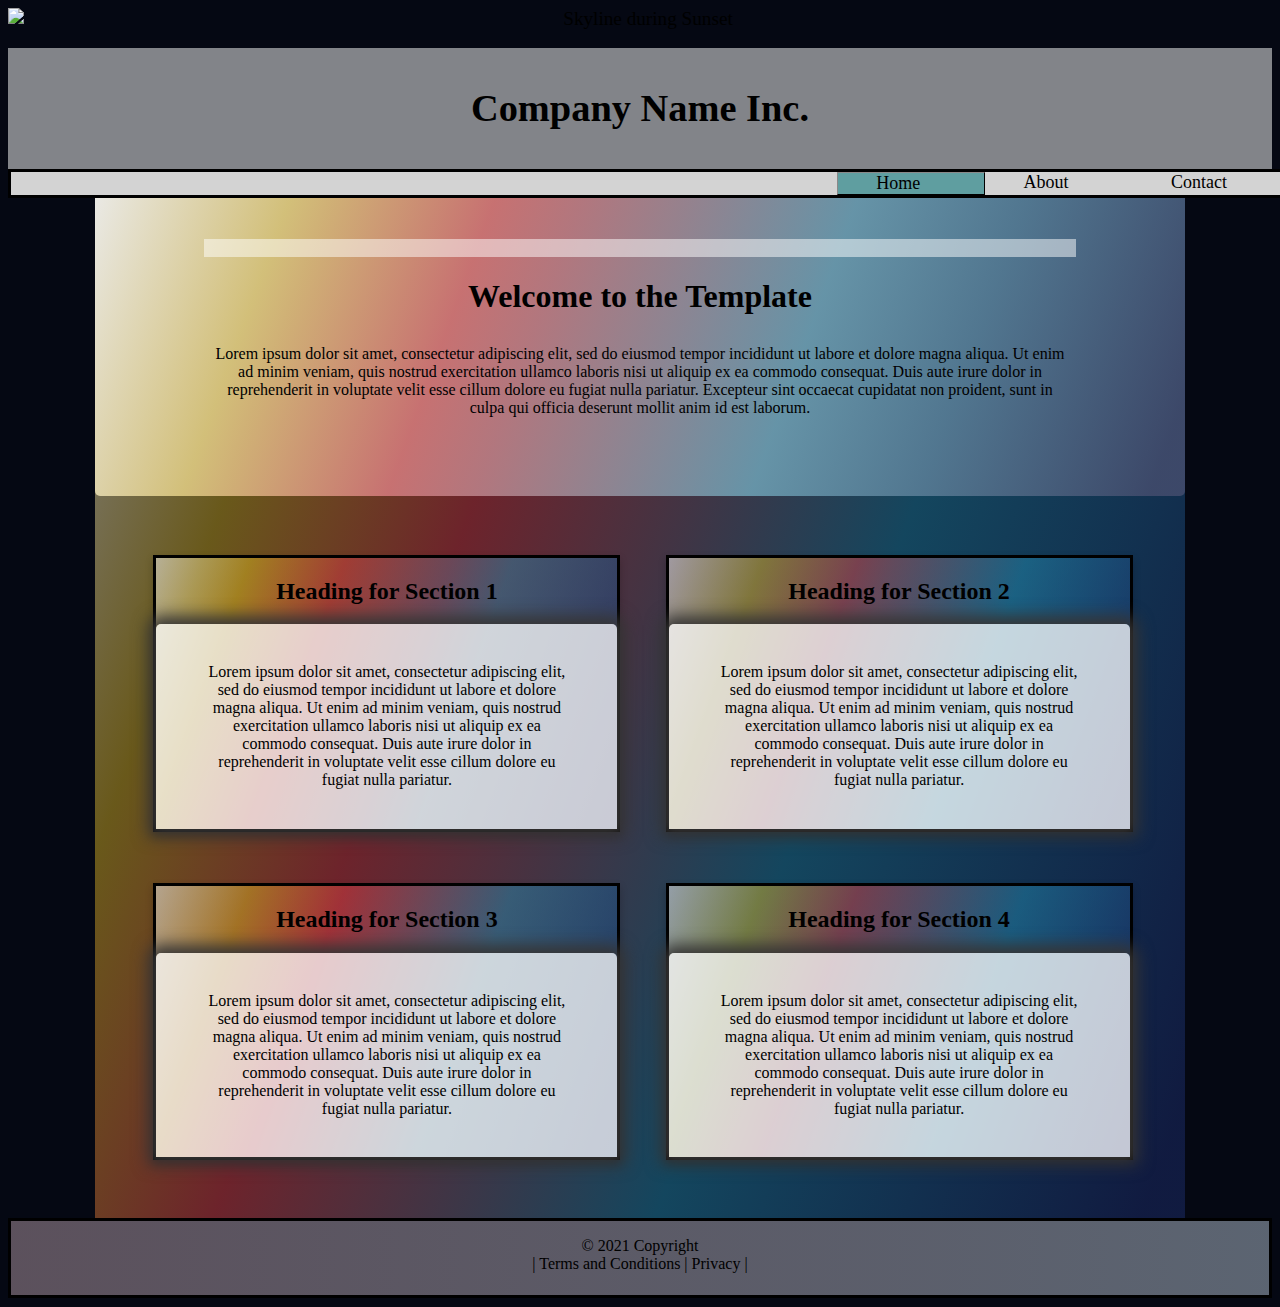
==== commit 8c0c75d0: "Finishing footer etc" ====
--- a/index.html
+++ b/index.html
@@ -17,7 +17,15 @@
     <div class="headerImage"><!-- 1 headerimage  -->
     <img src="Resources/Skyline.jpeg" alt="Skyline during Sunset"></div><!-- 1 -->
     <div class="bannerH"> <h1>Company Name Inc. </h1><!-- 2 banner div -->
-    <h3>Lorem ipsum dolor sit amet</h3></div><!-- 2 -->
+    </div><!-- 2 -->
+        
+      <div class="navmain">
+      <ul class="navUL">
+          <li class="nav-button">Contact</li>  
+          <li class="nav-button">About</li>  
+          <li class="nav-active">Home</li>   
+      </ul>
+      </div>
     
     </header>
 
@@ -28,7 +36,7 @@
       <div class="row2"><!-- 2 intro paragraph  -->
         <div class="introCard"><!-- 3 -->
           <p class="bannerH">
-        <h1>Welcome to the Landing Page</h1>
+        <h1>Welcome to the Template</h1>
         <p lang="zxx">   <!-- Since the filler is lorem ipsum, the language for this section 
         is set to zxx rather than english  --> 
         Lorem ipsum dolor sit amet, consectetur adipiscing elit, sed do eiusmod tempor incididunt ut labore et dolore magna aliqua. Ut enim ad minim veniam, quis nostrud exercitation ullamco laboris nisi ut aliquip ex ea commodo consequat. Duis aute irure dolor in reprehenderit in voluptate velit esse cillum dolore eu fugiat nulla pariatur. Excepteur sint occaecat cupidatat non proident, sunt in culpa qui officia deserunt mollit anim id est laborum.
@@ -114,8 +122,9 @@
     </aside>
 
     <footer>
-
-        <p> © 2021 Copyright  |  Terms and Conditions  |  Privacy</p>
+      <div class="footerImg" style="background-image: url('Resources/Skyline.jpeg')">
+        <p> © 2021 Copyright<br>|  Terms and Conditions   |  Privacy     |</p>
+      </div>
     </footer>
 
 </div> <!-- contains the whole page === -->
--- a/CSS/Basic_Responsive_Page.css
+++ b/CSS/Basic_Responsive_Page.css
@@ -3,34 +3,34 @@
 
 
 header {
-    grid-area: header;
-    text-align: center;
-    font-size: 120%;
-    width: 100%;
-    height: 100%;
+  grid-area: header;
+  text-align: center;
+  font-size: 120%;
+  width: 100%;
+  height: 100%;
 }
 
 
 body
 {    
-  background: rgb(5,8,19);
+background: rgb(5,8,19);
 }
 
 
 .headerImage
 {
-  position: top;
-  display: block;
-  height: 40px;
-  grid-area: header;
+position: top;
+display: block;
+height: 40px;
+grid-area: header;
 }
 
 .headerImage img
 {
-  width: 100%;
-  overflow: hidden;
-  height: auto;
-  display: block;
+width: 100%;
+overflow: hidden;
+height: auto;
+display: block;
 }
 
 .bannerH
@@ -45,57 +45,235 @@
 background: linear-gradient(90deg, rgba(194,167,179,0.4570027840237657) 0%, rgba(166,180,195,0.5382352770209646) 100%); 
 } 
 
-  .navmain {
-    background-color: none;
-    width: 100%;
-    height: fit-content;
-    border-style: solid;
-    border-color: black;
-    background-color: lightgray;
-    grid-area: header;
-    float: bottom;
-    position: absolute;
-    
+.navmain {
+  background-color: none;
+  width: 100%;
+  height: fit-content;
+  border-style: solid;
+  border-color: black;
+  background-color: lightgray;
+  grid-area: header;
+  float: bottom;
+  position: absolute;
+  
 }
 
 .navUL {
-    grid-area: header;
-    width: 100%;
-    height: 100%;
-    list-style-type: none;
-    margin: 0;
-    padding: 0;
-    overflow: hidden;
+  grid-area: header;
+  width: 100%;
+  height: 100%;
+  list-style-type: none;
+  margin: 0;
+  padding: 0;
+  overflow: hidden;
 }
 
 .nav-active {
-  float: right;
-  padding-right: 5%;
-  padding-left: 3%;
-  font-size: large;
-  background:cadetblue;
-  border-width: thin;
-  border-color: rgba(54,53,53,1);
-  border-style: outset;
+float: right;
+padding-right: 5%;
+padding-left: 3%;
+font-size: large;
+background:cadetblue;
+border-width: thin;
+border-color: rgba(54,53,53,1);
+border-style: outset;
 }
 
 .nav-button {
-  float: right;
-  padding-right: 5%;
-  padding-left: 3%;
-  font-size: large;
+float: right;
+padding-right: 5%;
+padding-left: 3%;
+font-size: large;
 }
 
 .nav-button:hover {
-  border-width: thin;
-  border-color: rgba(54,53,53,1);
-  border-style: outset;
-}
-
+border-width: thin;
+border-color: rgba(54,53,53,1);
+border-style: outset;
+}
+
+.container {
+  display: grid;
+  grid-template-rows: 1fr 3fr .2fr;
+  grid-template-columns: .8fr 5fr .8fr;
+  grid-template-areas: 
+    "header header header"
+    "aside main aside1"
+    "footer footer footer";
+  grid-gap: 0;
+  height: 100%;
+}
+
+main h1, h2, h3, h4 {
+text-align: center;
+}
+
+main {
+  grid-area: main; 
+  height: 100%;   
+  background: black;
+  background: linear-gradient(110deg, rgba(255,255,255,1) 0%, rgba(255,255,253,0.4962184702982756) 0%, rgba(231,190,36,0.4429971817828694) 17%, rgba(214,63,68,0.4962184702982756) 34%, rgba(36,140,179,0.4710083862646621) 64%, rgba(29,47,113,0.4822128680573792) 97%);   
+ 
+}
+  /* Potential styling 
+  background: rgb(101,98,98);
+  background: radial-gradient(circle, rgba(101,98,98,1) 53%, rgba(54,53,53,1) 88%); */
+
+.cardSection {
+background-color: black;
+}
+
+
+.cardbody {
+  padding: 1% 1% 1% 5%;
+  font-size: 100%;
+  background:rgba(255,255,255,0.75);
+  box-shadow: 0 0 16px 8px  rgba(54,53,53,1)
+}
+
+
+.card {
+  /* Added shadows to create the "card" effect */
+  box-shadow: 0 4px 8px 0 rgba(0,0,0,0.2);
+  transition: 0.3s;
+  width: 100%;
+  height: fit-content;
+  background: rgb(255,255,255);
+  background: linear-gradient(110deg, rgba(255,255,255,1) 0%, rgba(255,255,253,0.4962184702982756) 0%, rgba(231,190,36,0.4429971817828694) 17%, rgba(214,63,68,0.4962184702982756) 34%, rgba(36,140,179,0.4710083862646621) 64%, rgba(29,47,113,0.4822128680573792) 97%);   
+  border-style: solid;  
+  border-color: black;
+}
+
+
+.cardbody {
+border-radius: 5px 5px 0 0;
+border-collapse: collapse;
+width: fit-content;
+padding: 5% 10%;
+text-align: center;
+}
+
+.introCard {
+border-radius: 5px 5px;
+border-collapse: collapse;
+height: fit-content;
+height: fit-content;
+padding: 5% 10%;
+text-align: center;
+background: linear-gradient(110deg, rgba(255,255,255,1) 0%, rgba(255,255,253,0.840756285424326) 0%, rgba(226,206,133,0.8659663694579394) 17%, rgba(214,123,126,0.8603641285615808) 34%, rgba(111,165,185,0.840756285424326) 64%, rgba(69,77,110,0.8295518036316089) 97%);
+}
+
+.introCard p {
+padding: 1%;
+}
+
+/* On hover add a deeper shadow */
+.card:hover {
+  border-style: solid;  
+  border-width: thick;
+  border-color: rgb(255,255,253,0.4962184702982756);
+  border-color: radial-gradient(circle, rgba(101,98,98,1) 53%, rgba(54,53,53,1) 88%); 
+}
+
+
+
+.aside{  /* Created to centre the content viewpoint for the user */
+  grid-area: aside;
+  background: rgb(5,8,19);
+}
+
+.aside1{ /* Created to centre the content viewpoint for the user */
+  grid-area: aside1;
+  background: rgb(5,8,19);
+}
+
+
+/* Float columns side by side */
+.column1 {
+float: center;
+padding: 5%;
+}
+
+
+.row {
+display: grid;
+grid-area: main;
+grid-template-columns: 1fr 1fr 1fr 1fr;
+padding: 3%;  
+
+}
+
+/* float after the columns */
+.row:after {
+padding: 2%;
+}
+
+
+.row2 {
+padding-top, padding-bottom: 3%;
+width: 100%;
+padding-right, padding-left: 0;
+}
+
+footer
+{
+background: rgb(194,167,179);
+background: linear-gradient(90deg, rgba(194,167,179,0.4570027840237657) 0%, rgba(166,180,195,0.5382352770209646) 100%); 
+grid-area: footer;
+height: 100%;
+text-align: center;
+border-top: black;
+border-style: solid;
+}
+
+/* Responsive columns 85rem max */
+@media screen and (max-width: 85rem) {
+.container {
+  display: grid;
+  grid-template-rows: .8fr 5fr .2fr;
+  grid-template-columns: .8fr 10fr .8fr;
+  grid-template-areas: 
+    "header header header"
+    "aside main aside1"
+    "footer footer footer";
+  grid-gap: 0;
+  height: 100%;
+}
+
+.headerImage img
+{
+width: 100%;
+overflow: hidden;
+height: 800px;
+display: block;
+}
+
+.main
+  {
+  height: 100%;
+  background: rgb(5,8,19);
+  }
+
+
+.row {
+display: grid;
+grid-template-columns: 1fr 1fr;
+
+}
+
+.row2 {
+display: grid;
+padding-top, padding-bottom: 3%;
+}
+}
+
+
+/* Responsive columns 50rem max */
+@media screen and (max-width: 50rem) {
 .container {
     display: grid;
-    grid-template-rows: 1fr 5fr 1fr;
-    grid-template-columns: .8fr 5fr .8fr;
+    grid-template-rows: .8fr 5fr .2fr;
+    grid-template-columns: .8fr 10fr .2fr;
     grid-template-areas: 
       "header header header"
       "aside main aside1"
@@ -104,148 +282,13 @@
     height: 100%;
 }
 
-main h1, h2, h3, h4 {
-  text-align: center;
-}
-
-main {
-    grid-area: main; 
-    height: 100%;   
-    background: black;
-    background: linear-gradient(110deg, rgba(255,255,255,1) 0%, rgba(255,255,253,0.4962184702982756) 0%, rgba(231,190,36,0.4429971817828694) 17%, rgba(214,63,68,0.4962184702982756) 34%, rgba(36,140,179,0.4710083862646621) 64%, rgba(29,47,113,0.4822128680573792) 97%);   
-   
-}
-    /* Potential styling 
-    background: rgb(101,98,98);
-    background: radial-gradient(circle, rgba(101,98,98,1) 53%, rgba(54,53,53,1) 88%); */
-
-.cardSection {
-  background-color: black;
-}
-
-
-.cardbody {
-    padding: 1% 1% 1% 5%;
-    font-size: 100%;
-    background:rgba(255,255,255,0.75);
-    box-shadow: 0 0 16px 8px  rgba(54,53,53,1)
-}
-
-
-.card {
-    /* Added shadows to create the "card" effect */
-    box-shadow: 0 4px 8px 0 rgba(0,0,0,0.2);
-    transition: 0.3s;
-    width: 100%;
-    height: fit-content;
-    background: rgb(255,255,255);
-    background: linear-gradient(110deg, rgba(255,255,255,1) 0%, rgba(255,255,253,0.4962184702982756) 0%, rgba(231,190,36,0.4429971817828694) 17%, rgba(214,63,68,0.4962184702982756) 34%, rgba(36,140,179,0.4710083862646621) 64%, rgba(29,47,113,0.4822128680573792) 97%);   
-    border-style: solid;  
-    border-color: black;
-  }
-
-
-.cardbody {
-  border-radius: 5px 5px 0 0;
-  border-collapse: collapse;
-  width: fit-content;
-  padding: 5% 10%;
-  text-align: center;
-}
-
-.introCard {
-  border-radius: 5px 5px;
-  border-collapse: collapse;
-  height: fit-content;
-  height: fit-content;
-  padding: 5% 10%;
-  text-align: center;
-  background: linear-gradient(110deg, rgba(255,255,255,1) 0%, rgba(255,255,253,0.840756285424326) 0%, rgba(226,206,133,0.8659663694579394) 17%, rgba(214,123,126,0.8603641285615808) 34%, rgba(111,165,185,0.840756285424326) 64%, rgba(69,77,110,0.8295518036316089) 97%);
-}
-
-.introCard p {
-  padding: 1%;
-}
-
-/* On hover add a deeper shadow */
-.card:hover {
-    border-style: solid;  
-    border-width: thick;
-    border-color: rgb(255,255,253,0.4962184702982756);
-    border-color: radial-gradient(circle, rgba(101,98,98,1) 53%, rgba(54,53,53,1) 88%); 
-  }
-
-
-
-.aside{  /* Created to centre the content viewpoint for the user */
-    grid-area: aside;
-    background: rgb(5,8,19);
-}
-
-.aside1{ /* Created to centre the content viewpoint for the user */
-    grid-area: aside1;
-    background: rgb(5,8,19);
-}
-
-
-/* Float columns side by side */
-.column1 {
-  float: center;
-  padding: 5%;
-}
-
-
-.row {
-  display: grid;
-  grid-area: main;
-  grid-template-columns: 1fr 1fr 1fr 1fr;
-  padding: 3%;  
-
-}
-
-/* float after the columns */
-.row:after {
-  padding: 2%;
-}
-
-
-.row2 {
-  padding-top, padding-bottom: 3%;
-  width: 100%;
-  padding-right, padding-left: 0;
-}
-
-footer
-{
-  background: rgb(194,167,179);
-  background: linear-gradient(90deg, rgba(194,167,179,0.4570027840237657) 0%, rgba(166,180,195,0.5382352770209646) 100%); 
-  grid-area: footer;
-  height: 100%;
-  text-align: center;
-  border-top: black;
-  border-style: solid;
-  }
-
-/* Responsive columns 85rem max */
-@media screen and (max-width: 85rem) {
-.container {
-    display: grid;
-    grid-template-rows: .8fr 5fr .8fr;
-    grid-template-columns: .8fr 10fr .8fr;
-    grid-template-areas: 
-      "header header header"
-      "aside main aside1"
-      "footer footer footer";
-    grid-gap: 0;
-    height: 100%;
-}
-
 .headerImage img
 {
   width: 100%;
   overflow: hidden;
   height: 800px;
   display: block;
+  repeat: repeat;
 }
 
 .main
@@ -254,11 +297,9 @@
     background: rgb(5,8,19);
     }
 
-
 .row {
   display: grid;
-  grid-template-columns: 1fr 1fr;
-  
+  grid-template-columns: 1fr; 
 }
 
 .row2 {
@@ -266,44 +307,3 @@
   padding-top, padding-bottom: 3%;
 }
 }
-
-
-/* Responsive columns 50rem max */
-@media screen and (max-width: 50rem) {
-  .container {
-      display: grid;
-      grid-template-rows: .8fr 5fr .8fr;
-      grid-template-columns: .8fr 10fr .8fr;
-      grid-template-areas: 
-        "header header header"
-        "aside main aside1"
-        "footer footer footer";
-      grid-gap: 0;
-      height: 100%;
-  }
-  
-  .headerImage img
-  {
-    width: 100%;
-    overflow: hidden;
-    height: 800px;
-    display: block;
-    repeat: repeat;
-  }
-  
-  .main
-      {
-      height: 100%;
-      background: rgb(5,8,19);
-      }
-  
-  .row {
-    display: grid;
-    grid-template-columns: 1fr; 
-  }
-  
-  .row2 {
-    display: grid;
-    padding-top, padding-bottom: 3%;
-  }
-  }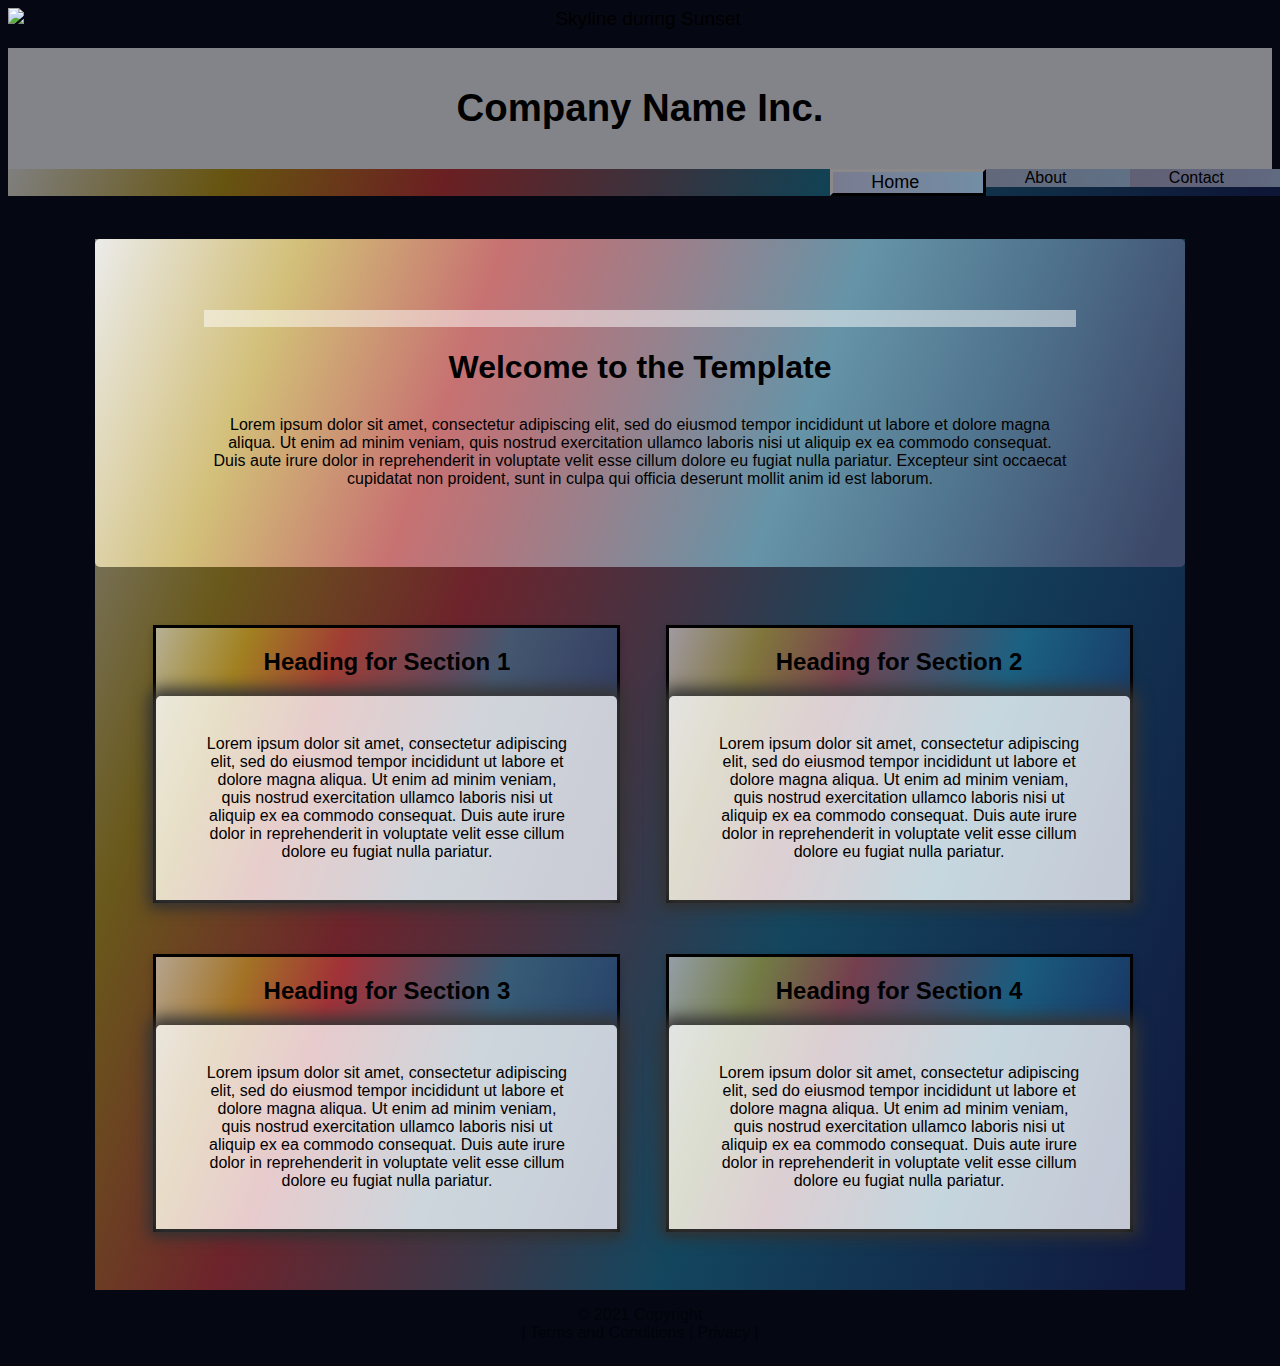
==== commit dcb5e09e: "Update index.html" ====
--- a/index.html
+++ b/index.html
@@ -5,7 +5,7 @@
     <!-- this scales the content to display nicely on mobiles/tablets -->
     <meta name="viewport" content="width=device-width, initial-scale=1">
 
-    <title>Wireframe - Basic Responsive Page</title>
+    <title> Basic Responsive Page</title>
 
     <link rel="stylesheet" href="CSS/Basic_Responsive_Page.css">
   </head>
--- a/CSS/Basic_Responsive_Page.css
+++ b/CSS/Basic_Responsive_Page.css
@@ -1,6 +1,9 @@
 /* Styling applying to 1024px and smaller, barring what is mentioned specifically in the responsive to 
 mobile screens section */
 
+html {
+  font-family: Verdana, Geneva, Tahoma, sans-serif;
+}
 
 header {
   grid-area: header;
@@ -49,32 +52,37 @@
   background-color: none;
   width: 100%;
   height: fit-content;
-  border-style: solid;
-  border-color: black;
-  background-color: lightgray;
-  grid-area: header;
-  float: bottom;
+  margin-right: 5%;
+  border-left, border-right: 0;
+  border-top, border-bottom: 2px;
+  border-style: solid black;
+  background-color: black;
+  grid-area: nav;
   position: absolute;
-  
 }
 
 .navUL {
-  grid-area: header;
+  grid-area: nav;
   width: 100%;
   height: 100%;
   list-style-type: none;
   margin: 0;
   padding: 0;
   overflow: hidden;
+  background: black;
+  background: linear-gradient(110deg, rgba(255,255,255,1) 0%, rgba(255,255,253,0.4962184702982756) 0%, rgba(231,190,36,0.4429971817828694) 17%, rgba(214,63,68,0.4962184702982756) 34%, rgba(36,140,179,0.4710083862646621) 64%, rgba(29,47,113,0.4822128680573792) 97%);   
+ 
 }
 
 .nav-active {
 float: right;
 padding-right: 5%;
 padding-left: 3%;
+padding-top, padding-bottom: .8%;
 font-size: large;
 background:cadetblue;
-border-width: thin;
+background: linear-gradient(90deg, rgba(243, 191, 214, 0.457) 0%, rgba(199, 221, 245, 0.538) 100%); 
+border-width: medium;
 border-color: rgba(54,53,53,1);
 border-style: outset;
 }
@@ -82,22 +90,30 @@
 .nav-button {
 float: right;
 padding-right: 5%;
+padding-top: .05%;
 padding-left: 3%;
-font-size: large;
+font-size: medium;
+background: rgb(194,167,179);
+background: linear-gradient(90deg, rgba(194,167,179,0.4570027840237657) 0%, rgba(166,180,195,0.5382352770209646) 100%); 
+
 }
 
 .nav-button:hover {
 border-width: thin;
 border-color: rgba(54,53,53,1);
+border-width: medium;
+background: rgb(194,167,179);
+background: linear-gradient(90deg, rgba(214, 185, 198, 0.457) 0%, rgba(186, 202, 219, 0.538) 100%); 
 border-style: outset;
 }
 
 .container {
   display: grid;
-  grid-template-rows: 1fr 3fr .2fr;
+  grid-template-rows: .7fr .2fr 3fr .2fr;
   grid-template-columns: .8fr 5fr .8fr;
   grid-template-areas: 
     "header header header"
+    "nav nav nav"
     "aside main aside1"
     "footer footer footer";
   grid-gap: 0;
@@ -217,23 +233,31 @@
 
 footer
 {
-background: rgb(194,167,179);
-background: linear-gradient(90deg, rgba(194,167,179,0.4570027840237657) 0%, rgba(166,180,195,0.5382352770209646) 100%); 
 grid-area: footer;
 height: 100%;
 text-align: center;
-border-top: black;
-border-style: solid;
-}
+background-color: none;
+background-color: radial-gradient(circle, rgba(101,98,98,1) 1%, rgba(54,53,53,1) 2%); 
+}
+
+.footerImg
+{
+  opacity: .5;
+}
+
+
+
+
 
 /* Responsive columns 85rem max */
 @media screen and (max-width: 85rem) {
 .container {
   display: grid;
-  grid-template-rows: .8fr 5fr .2fr;
+  grid-template-rows: .8fr .3fr 5fr .2fr;
   grid-template-columns: .8fr 10fr .8fr;
   grid-template-areas: 
     "header header header"
+    "nav nav nav"
     "aside main aside1"
     "footer footer footer";
   grid-gap: 0;
@@ -268,42 +292,22 @@
 }
 
 
-/* Responsive columns 50rem max */
+/* Responsive columns 50rem max *//* Responsive columns 85rem max */
 @media screen and (max-width: 50rem) {
-.container {
+  .container {
     display: grid;
-    grid-template-rows: .8fr 5fr .2fr;
-    grid-template-columns: .8fr 10fr .2fr;
+    grid-template-rows: .3fr .2fr 5fr .2fr;
+    grid-template-columns: .8fr 10fr .8fr;
     grid-template-areas: 
       "header header header"
+      "nav nav nav"
       "aside main aside1"
       "footer footer footer";
     grid-gap: 0;
     height: 100%;
-}
-
-.headerImage img
-{
-  width: 100%;
-  overflow: hidden;
-  height: 800px;
-  display: block;
-  repeat: repeat;
-}
-
-.main
-    {
-    height: 100%;
-    background: rgb(5,8,19);
+  }
+  .row {
+    display: grid;
+    grid-template-columns: 1fr;
     }
-
-.row {
-  display: grid;
-  grid-template-columns: 1fr; 
-}
-
-.row2 {
-  display: grid;
-  padding-top, padding-bottom: 3%;
-}
-}
+}
